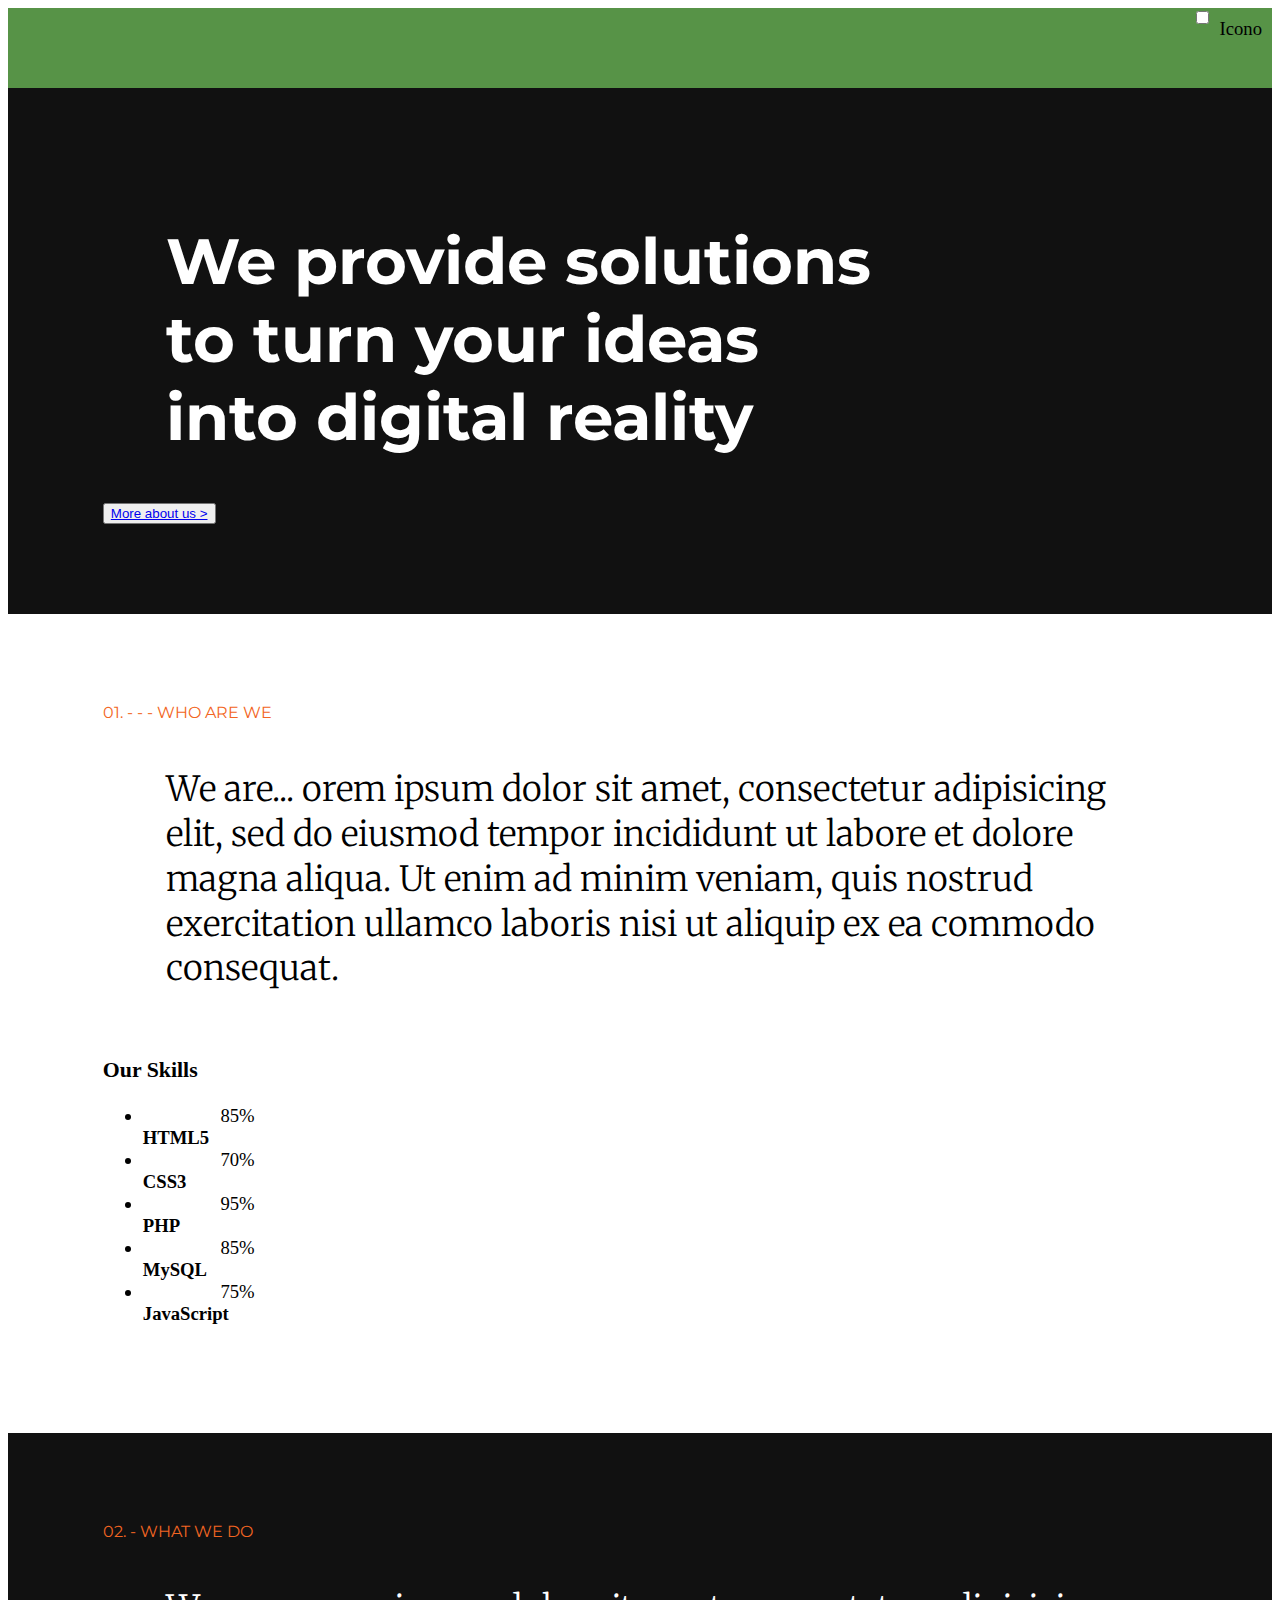
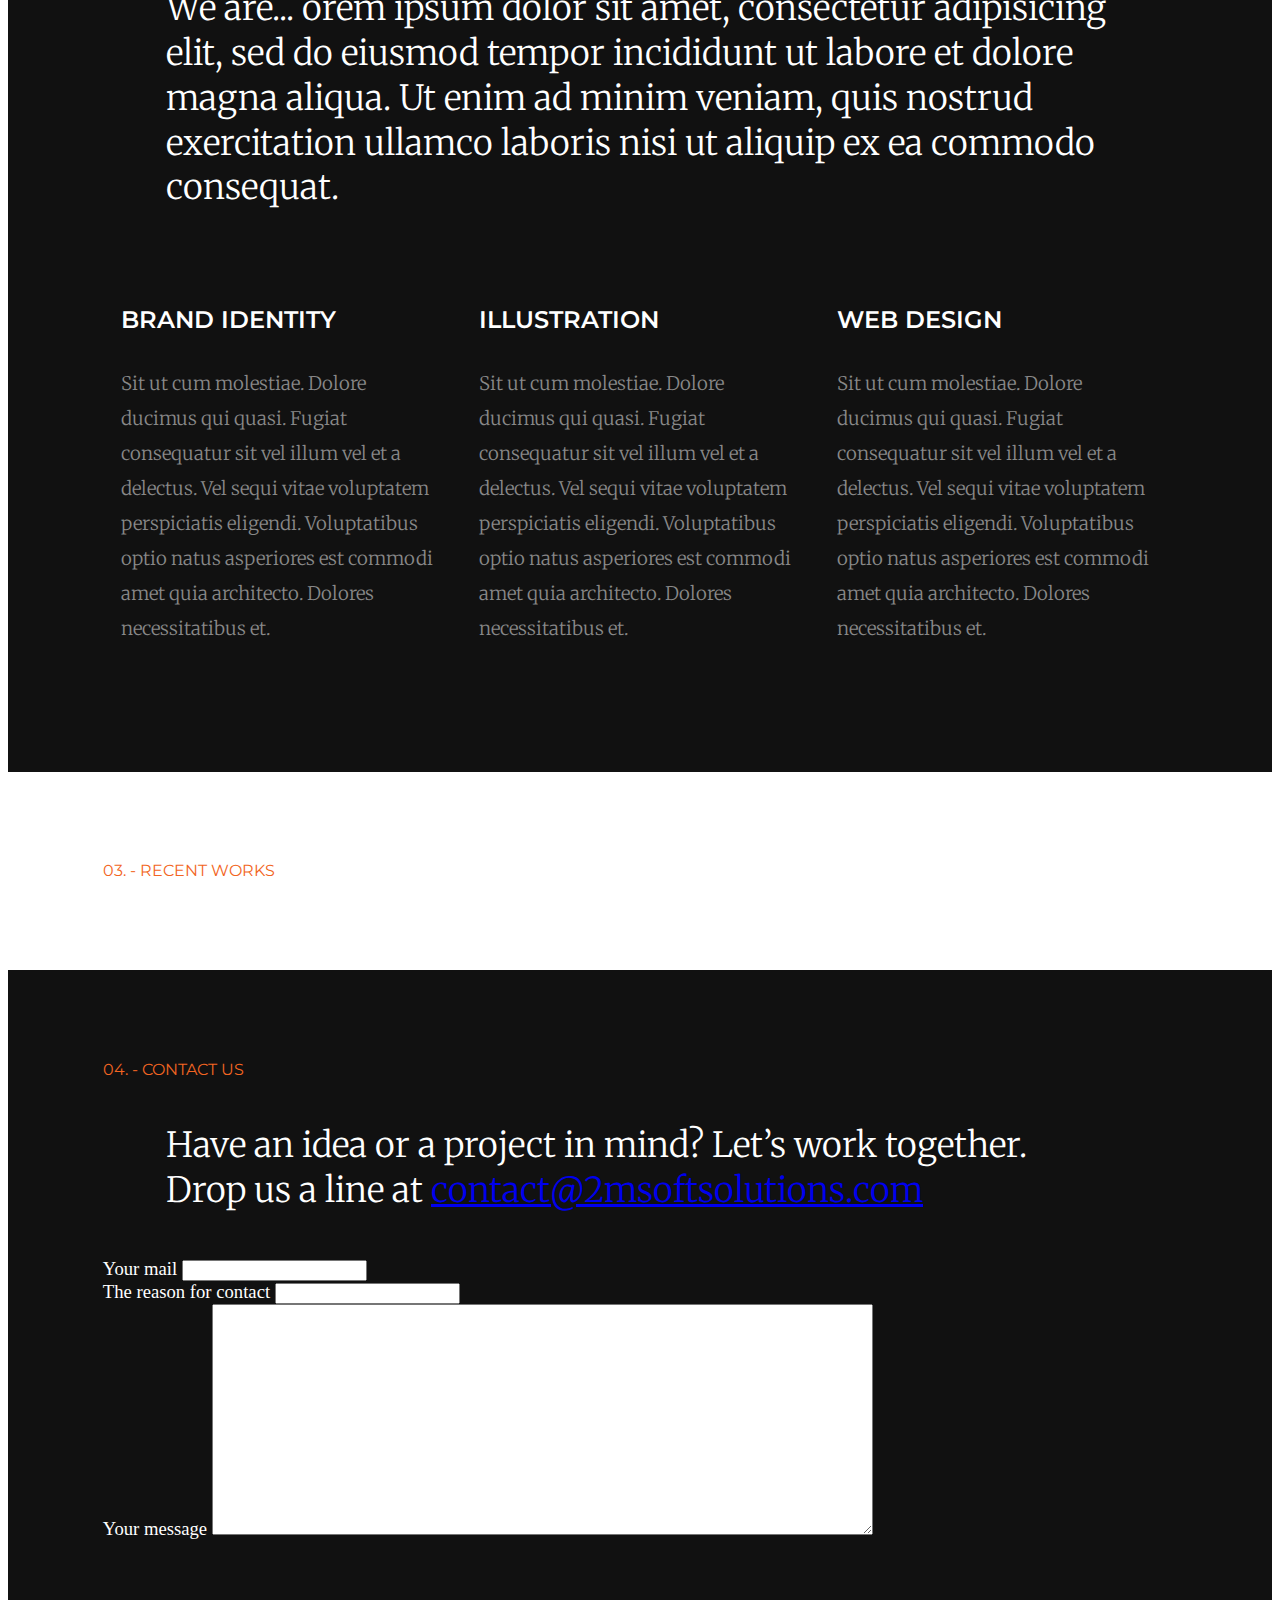
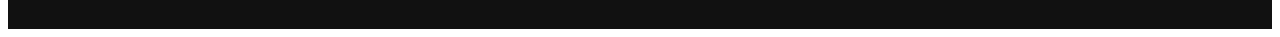
==== index.html @ 32f84776 "creacion del repositorio. adesion de archivos html y css" ====
<!DOCTYPE html>
<html lang="en" dir="ltr">
<head>
   <meta charset="utf-8">
   <link rel="stylesheet" href="css/master.css">
   <link href="https://fonts.googleapis.com/css?family=Montserrat:600&display=swap" rel="stylesheet">
   <link href="https://fonts.googleapis.com/css?family=Merriweather:300&display=swap" rel="stylesheet">
   <title>2M SOFT SOLUTIONS</title>
</head>
<body>
   <header>
      <label for="botonMenu">Icono</label>
      <input type="checkbox" id="botonMenu">
      <nav class="menu">
         <ul>
            <li> <a href="#">HOME</a> </li>
            <li> <a href="#">ABOUT</a> </li>
            <li> <a href="#">SERVICES</a> </li>
            <li> <a href="#">WORKS</a> </li>
            <li> <a href="#">CONTACT</a> </li>
         </ul>
      </nav>
   </header>
   <section class="home">
      <h1>
         We provide solutions <br>
         to turn your ideas<br>
         into digital reality
      </h1>
      <div class="button">
         <button type="button" name="button"><a href="#about">More about us ></a></button>
      </div>
   </section>


   <section class="about">
      <div class="tituloSeccion">
         01. - - - WHO ARE WE
      </div>
      <div class="textoPrincipal">
         We are... orem ipsum dolor sit amet, consectetur adipisicing elit, sed do eiusmod tempor incididunt ut labore et dolore magna aliqua. Ut enim ad minim veniam, quis nostrud exercitation ullamco laboris nisi ut aliquip ex ea commodo consequat.
      </div>
      <div class="">
         <h3>Our Skills</h3>
         <ul class="skill-bars">
            <li>
               <div class="progress percent85"><span>85%</span></div>
               <strong>HTML5</strong>
            </li>
            <li>
               <div class="progress percent70"><span>70%</span></div>
               <strong>CSS3</strong>
            </li>
            <li>
               <div class="progress percent95"><span>95%</span></div>
               <strong>PHP</strong>
            </li>
            <li>
               <div class="progress percent85"><span>85%</span></div>
               <strong>MySQL</strong>
            </li>
            <li>
               <div class="progress percent75"><span>75%</span></div>
               <strong>JavaScript</strong>
            </li>
         </ul>
      </div>
   </section>


   <section class="services">
      <div class="tituloSeccion">
         02. - WHAT WE DO
      </div>
      <div class="textoPrincipal">
         We are... orem ipsum dolor sit amet, consectetur adipisicing elit, sed do eiusmod tempor incididunt ut labore et dolore magna aliqua. Ut enim ad minim veniam, quis nostrud exercitation ullamco laboris nisi ut aliquip ex ea commodo consequat.
      </div>

      <div class="contenedorColumnas">
         <div class="columna">
            <h4 class="titulo">BRAND IDENTITY</h4>
            <p class="textoExplicativo">
               Sit ut cum molestiae. Dolore ducimus qui quasi. Fugiat consequatur sit vel illum vel et
               a delectus. Vel sequi vitae voluptatem perspiciatis eligendi. Voluptatibus optio natus
               asperiores est commodi amet quia architecto. Dolores necessitatibus et.
            </p>
         </div>
         <div class="columna">
            <h4 class="titulo">ILLUSTRATION</h4>
            <p class="textoExplicativo">
               Sit ut cum molestiae. Dolore ducimus qui quasi. Fugiat consequatur sit vel illum vel et
               a delectus. Vel sequi vitae voluptatem perspiciatis eligendi. Voluptatibus optio natus
               asperiores est commodi amet quia architecto. Dolores necessitatibus et.
            </p>
         </div>
         <div class="columna">
            <h4 class="titulo">WEB DESIGN</h4>
            <p class="textoExplicativo">
               Sit ut cum molestiae. Dolore ducimus qui quasi. Fugiat consequatur sit vel illum vel et
               a delectus. Vel sequi vitae voluptatem perspiciatis eligendi. Voluptatibus optio natus
               asperiores est commodi amet quia architecto. Dolores necessitatibus et.
            </p>
         </div>
      </div>
   </section>


   <section class="works">
      <div class="tituloSeccion">
         03. - RECENT WORKS
      </div>
   </section>


   <section class="contact">
      <div class="tituloSeccion">
         04. - CONTACT US
      </div>
      <div class="textoPrincipal">
         Have an idea or a project in mind? Let’s work together. Drop us a line at <a href="mailto:#0">contact@2msoftsolutions.com</a>
      </div>
      <form class="" action="index.html" method="post">
         <div class="">
            <label for="mail">Your mail</label>
            <input type="mail" name="mail" value="">
         </div>
         <div class="reason">
            <label for="">The reason for contact</label>
            <input type="text" name="reason" value="">
         </div>
         <div class="">
            <label for="message">Your message</label>
            <textarea name="message" rows="15" cols="80"></textarea>
         </div>
      </form>
   </section>


</body>
</html>
---- css/master.css ----
h1 {
   font-family: "Montserrat", sans-serif;
   font-size: 48pt;
   padding-top: 2.4rem;
   padding-bottom: 2.4rem;
   margin: auto;
   width: 75%;
}


.tituloSeccion {
   font-family: "Montserrat", sans-serif;
   font-size: 12pt;
   color: #F26522;
   text-rendering: optimizeLegibility;
}

.textoPrincipal {
   font-family: "Merriweather", serif;
   font-weight: 300;
   font-size: 26pt;
   line-height: 2.4rem;
   padding-top: 2.4rem;
   padding-bottom: 2.4rem;
   margin: auto;
   width: 75%;
}

.textoExplicativo {
   font-family: "Merriweather", serif;
   font-weight: 300;
   font-size: 14pt;
   line-height: 1.875;
   color: #888888;
}

.titulo {
   font-family: "Montserrat", sans-serif;
   font-weight: 600;
   font-size: 18pt;
}

html {
   font-size: 14pt;
}

section {
   margin-left: 0 auto;
   padding-top: 4.8rem;
   padding-bottom: 4.8rem;
}

.services {
   background-color: #111111;
   color: #FFFFFF;
}

.contact {
   background-color: #111111;
   color: #FFFFFF;
}

.home {
   background-color: #111111;
   color: #FFFFFF;
}

div {
   margin: auto;
   width: 85%;
}

.contenedorColumnas {
   overflow: hidden;
}

.columna {
   width: 30%;
   float: left;
   margin: 1.66%;
}

/* Barra navegacion */

header {
   width: 100%;
   background-color: #579347;
   overflow-x: hidden;
   text-align: right;
}

#botonMenu {
   position: absolute;
   float: right;
   text-align: right;
}

header label {
   display: block;
   float: right;
   width: 60px;
   height: 60px;
   padding: 10px;
}

header label:hover {
   cursor: pointer;
   background: rgba(255, 255, 255, 0.2);
}

.menu {
   text-align: right;
   position: absolute;
   background: #579347;
   display: none;
}

.menu ul {
   margin: 0;
   list-style: none;
   padding: 0;
   display: flex;
   justify-content: flex-end;
   flex-direction: column;
}

.menu li {
   border-top: 1px solid #333333;
}

.menu li a {
   display: block;
   padding: 15px 20px;
   color: #999999;
   text-decoration: none;
}

.menu li:hover {
   background: rgba(255, 255, 255, 0.1);
}

#botonMenu:checked ~ .menu {
   display: block;
   float: right;
}
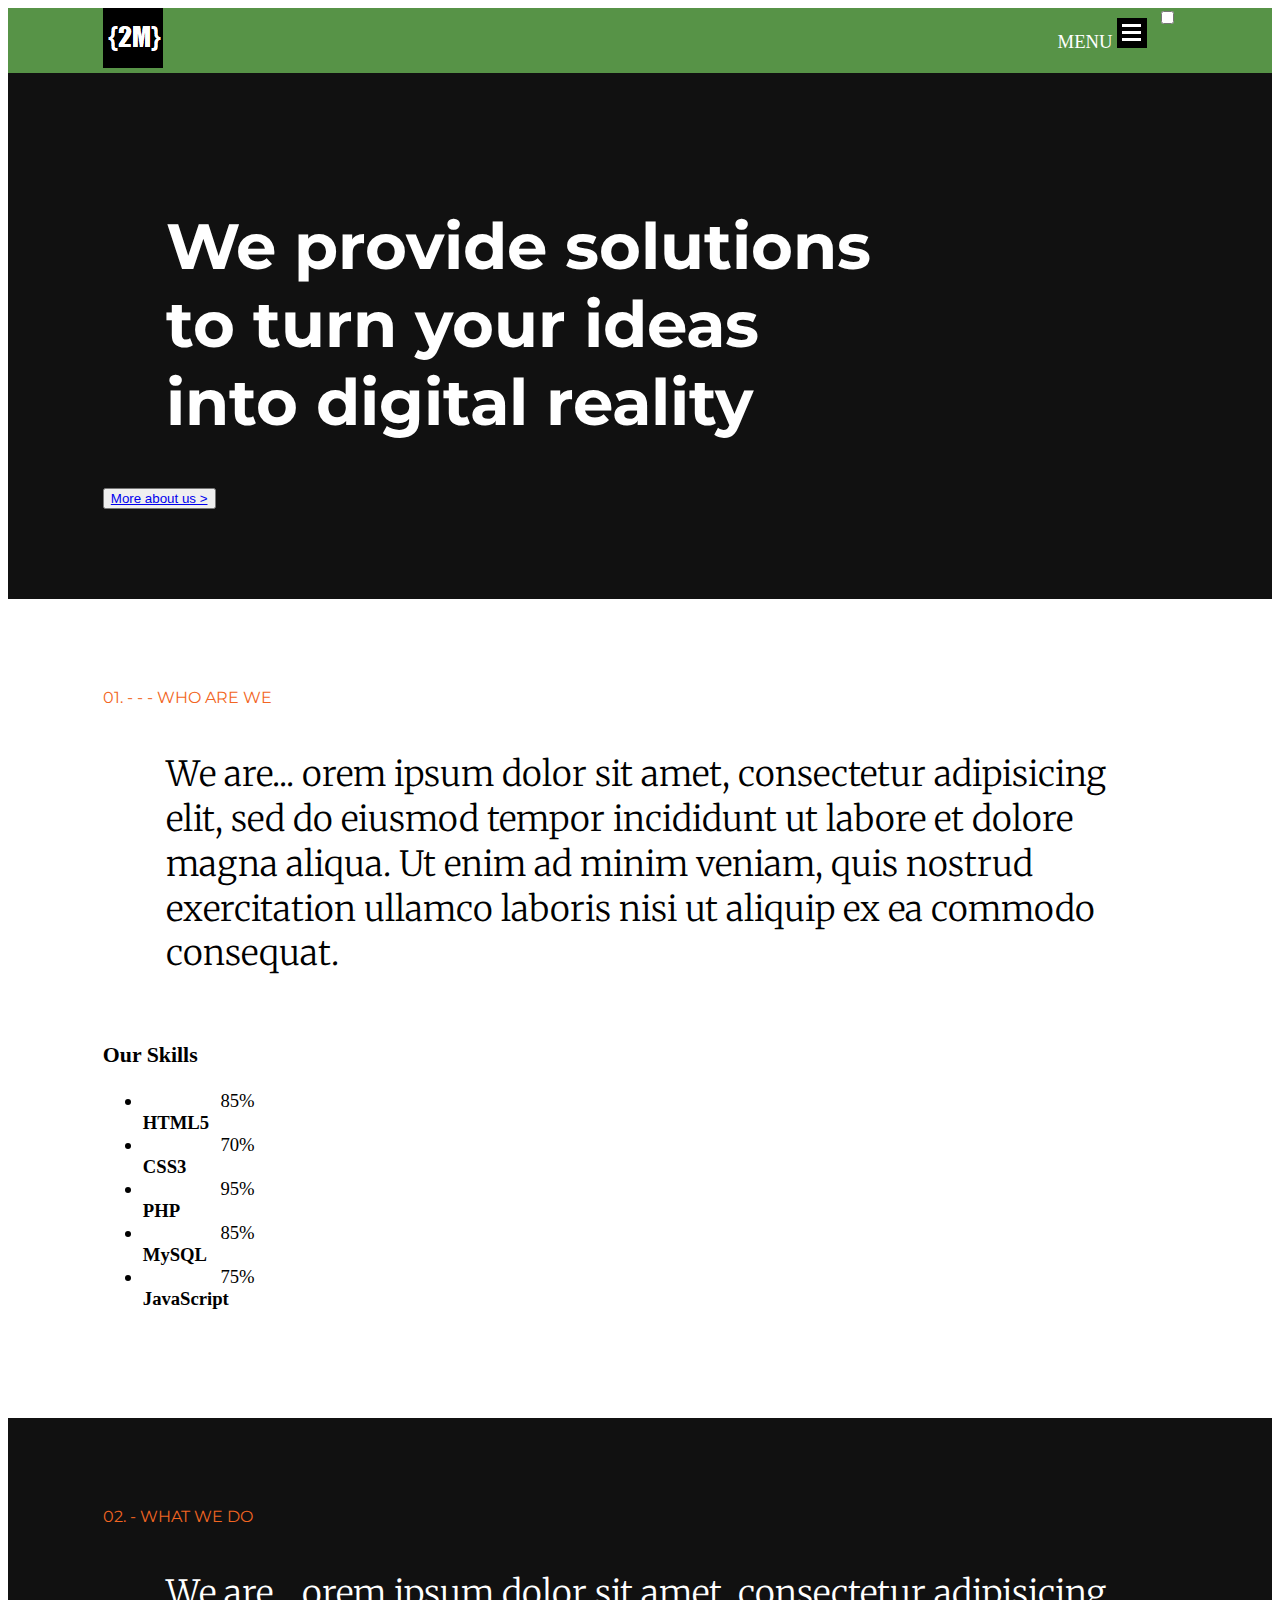
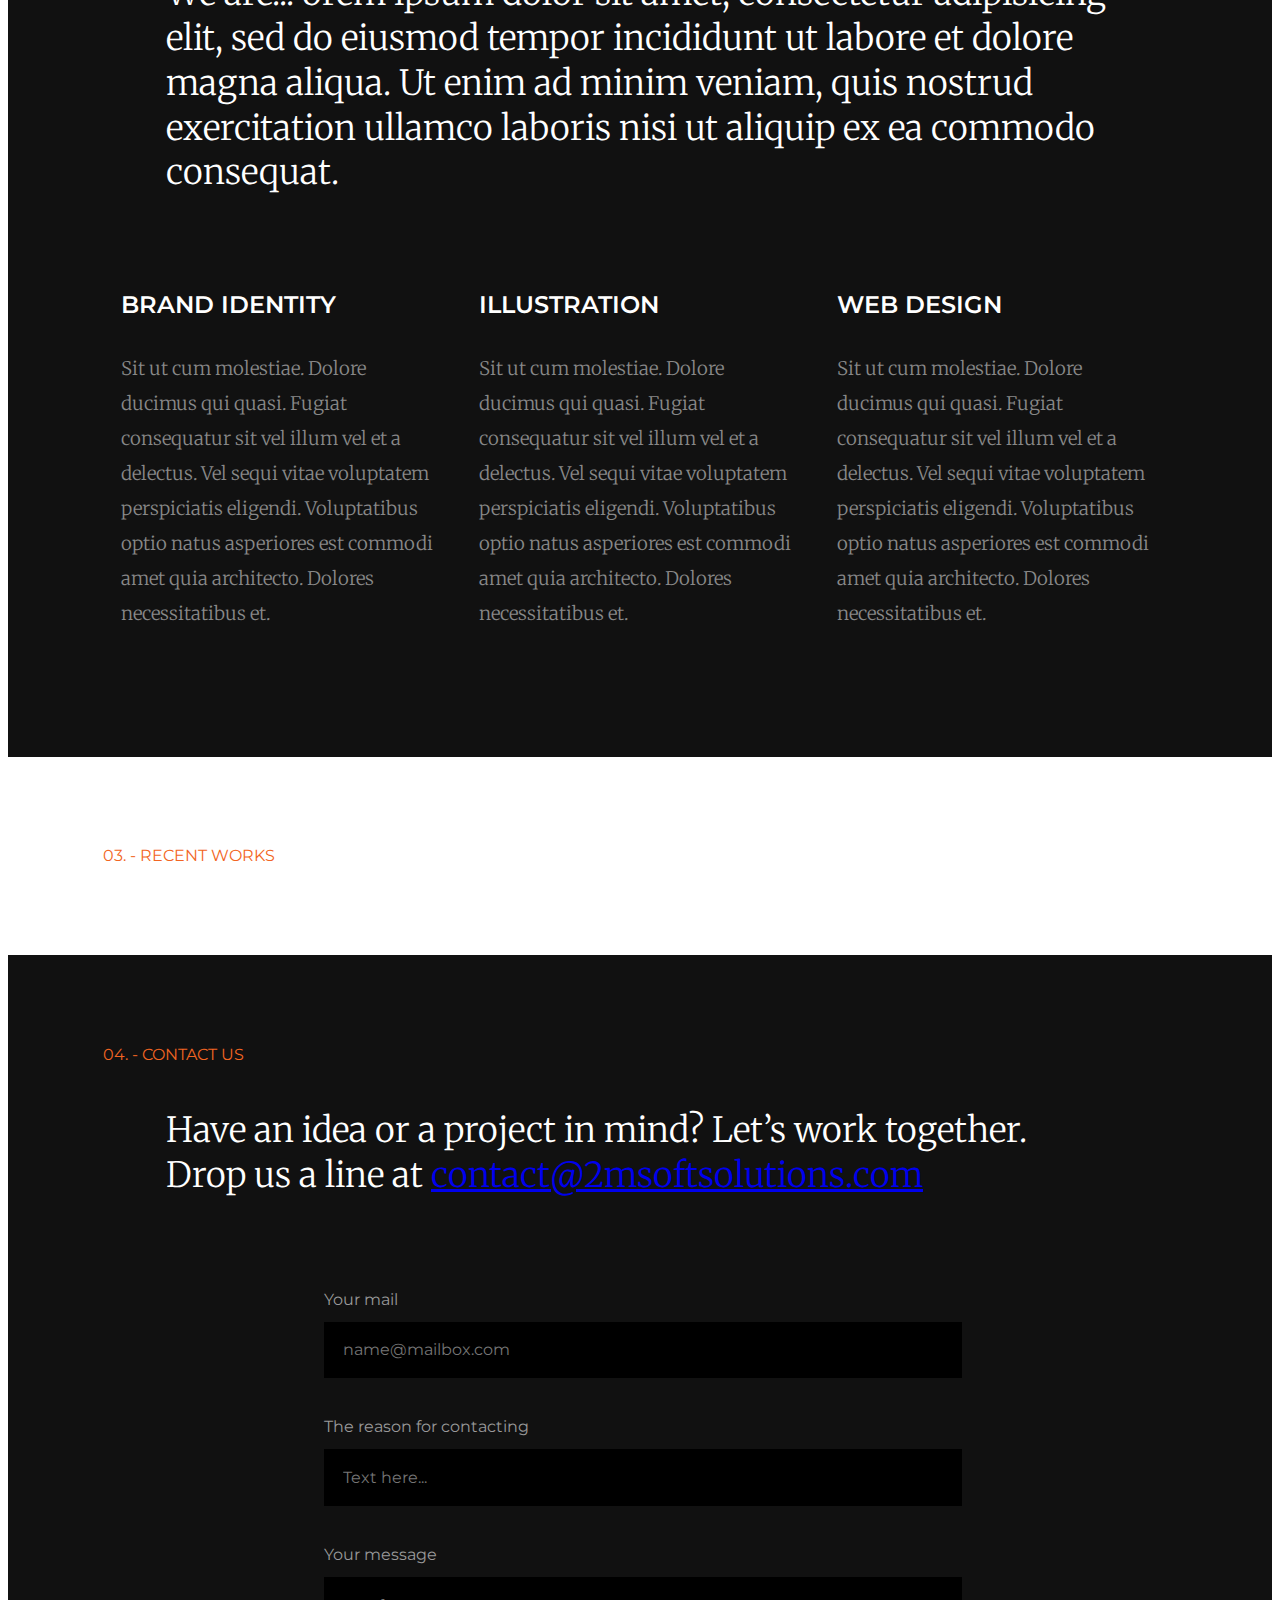
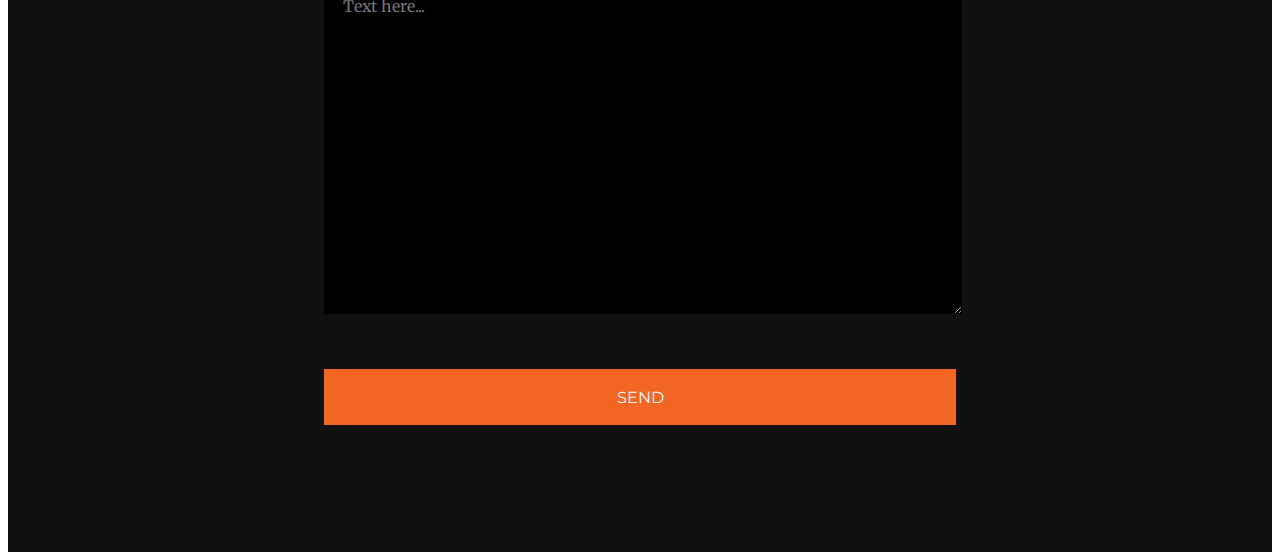
==== commit d958e0a6: "agrego formulario de contacto y modificaciones en barra de nav. agrego carpeta img" ====
--- a/index.html
+++ b/index.html
@@ -9,17 +9,25 @@
 </head>
 <body>
    <header>
-      <label for="botonMenu">Icono</label>
-      <input type="checkbox" id="botonMenu">
-      <nav class="menu">
-         <ul>
-            <li> <a href="#">HOME</a> </li>
-            <li> <a href="#">ABOUT</a> </li>
-            <li> <a href="#">SERVICES</a> </li>
-            <li> <a href="#">WORKS</a> </li>
-            <li> <a href="#">CONTACT</a> </li>
-         </ul>
-      </nav>
+      <div class="contenedor">
+         <div class="divLogo">
+            <img src="img/logoProvisorio.png" alt="">
+         </div>
+         <div class="divNav">
+            <input type="checkbox" id="botonMenu">
+            <label for="botonMenu">MENU <img src="img/iconoMenu.png" alt=""></label>
+
+            <nav class="menu">
+               <ul>
+                  <li> <a href="#">HOME</a> </li>
+                  <li> <a href="#">ABOUT</a> </li>
+                  <li> <a href="#">SERVICES</a> </li>
+                  <li> <a href="#">WORKS</a> </li>
+                  <li> <a href="#">CONTACT</a> </li>
+               </ul>
+            </nav>
+         </div>
+      </div>
    </header>
    <section class="home">
       <h1>
@@ -120,17 +128,23 @@
          Have an idea or a project in mind? Let’s work together. Drop us a line at <a href="mailto:#0">contact@2msoftsolutions.com</a>
       </div>
       <form class="" action="index.html" method="post">
-         <div class="">
+         <div class="campoFormulario">
             <label for="mail">Your mail</label>
-            <input type="mail" name="mail" value="">
+            <br>
+            <input type="mail" name="mail" value="" placeholder="name@mailbox.com">
          </div>
-         <div class="reason">
-            <label for="">The reason for contact</label>
-            <input type="text" name="reason" value="">
+         <div class="campoFormulario">
+            <label for="">The reason for contacting</label>
+            <br>
+            <input type="text" name="reason" value="" placeholder="Text here...">
          </div>
-         <div class="">
+         <div class="campoFormulario">
             <label for="message">Your message</label>
-            <textarea name="message" rows="15" cols="80"></textarea>
+            <br>
+            <textarea name="message" rows="15" cols="80" placeholder="Text here..."></textarea>
+         </div>
+         <div class="botonFormulario">
+            <input type="submit" name="" value="SEND">
          </div>
       </form>
    </section>
--- a/css/master.css
+++ b/css/master.css
@@ -80,27 +80,39 @@
    margin: 1.66%;
 }
 
-/* Barra navegacion */
+/* --- Barra navegacion --- */
 
 header {
    width: 100%;
    background-color: #579347;
-   overflow-x: hidden;
-   text-align: right;
+}
+
+.contenedor {
+   width: 85%;
+   overflow: hidden;
+}
+
+.divLogo {
+   width: 50%;
+   float: left;
+   overflow: hidden;
+}
+
+.divNav {
+   width: 50%;
+   float: left;
+   overflow: hidden;
 }
 
 #botonMenu {
-   position: absolute;
-   float: right;
-   text-align: right;
-}
-
-header label {
    display: block;
    float: right;
-   width: 60px;
-   height: 60px;
+}
+
+.divNav label {
+   float: right;
    padding: 10px;
+   color: #fff;
 }
 
 header label:hover {
@@ -110,18 +122,20 @@
 
 .menu {
    text-align: right;
+   float: right;
    position: absolute;
+   margin-top: 2rem;
    background: #579347;
    display: none;
 }
 
 .menu ul {
-   margin: 0;
+   margin-top: 0;
    list-style: none;
    padding: 0;
    display: flex;
    justify-content: flex-end;
-   flex-direction: column;
+   flex-direction: row;
 }
 
 .menu li {
@@ -143,3 +157,65 @@
    display: block;
    float: right;
 }
+
+
+/* --------- Contact section --------- */
+
+form {
+   margin-top: 2.4rem;
+}
+
+.campoFormulario {
+      margin-bottom: 2rem;
+      align-items: center;
+      width: 50%;
+}
+
+.campoFormulario label {
+   font-family: "Montserrat", sans-serif;
+   font-size: 0.85rem;
+   color: #999;
+}
+
+.campoFormulario input{
+      margin-top: 0.65rem;
+      width: 95%;
+      padding: 1rem;
+      background: #000;
+      border-style: none;
+      font-family: "Montserrat", sans-serif;
+      font-size: 0.85rem;
+      color: #999;
+}
+
+.campoFormulario textarea{
+   margin-top: 0.65rem;
+   width: 95%;
+   padding: 1rem;
+   background: #000;
+   border-style: none;
+   font-family: "Merriweather", sans-serif;
+   font-size: 0.85rem;
+   color: #999;
+}
+
+.botonFormulario input{
+   margin-top: 0.65rem;
+   width: 100%;
+   padding: 1rem;
+   background: #F26522;
+   border-style: none;
+   font-family: "Montserrat", sans-serif;
+   font-size: 0.85rem;
+   color: #fff;
+}
+
+.botonFormulario {
+   margin-bottom: 2rem;
+   align-items: center;
+   width: 50%;
+}
+
+.botonFormulario input:hover {
+   cursor: pointer;
+}
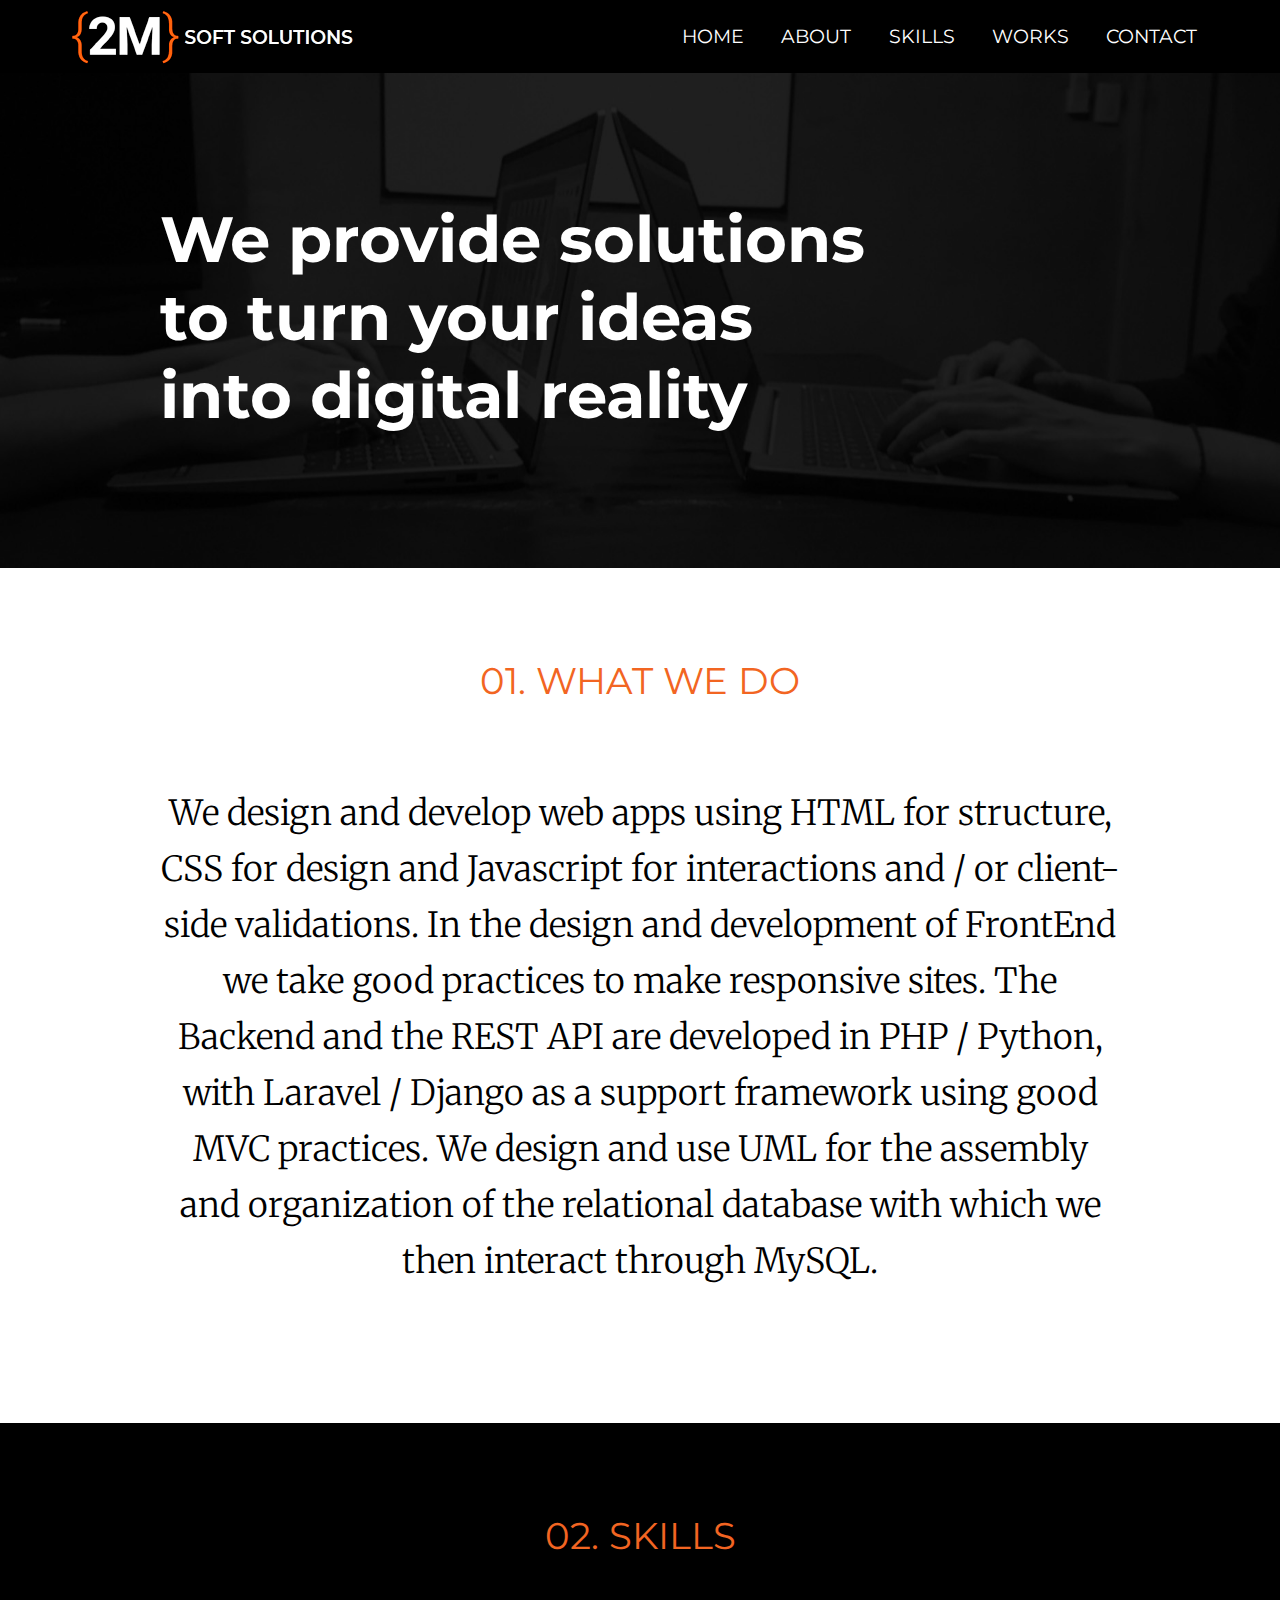
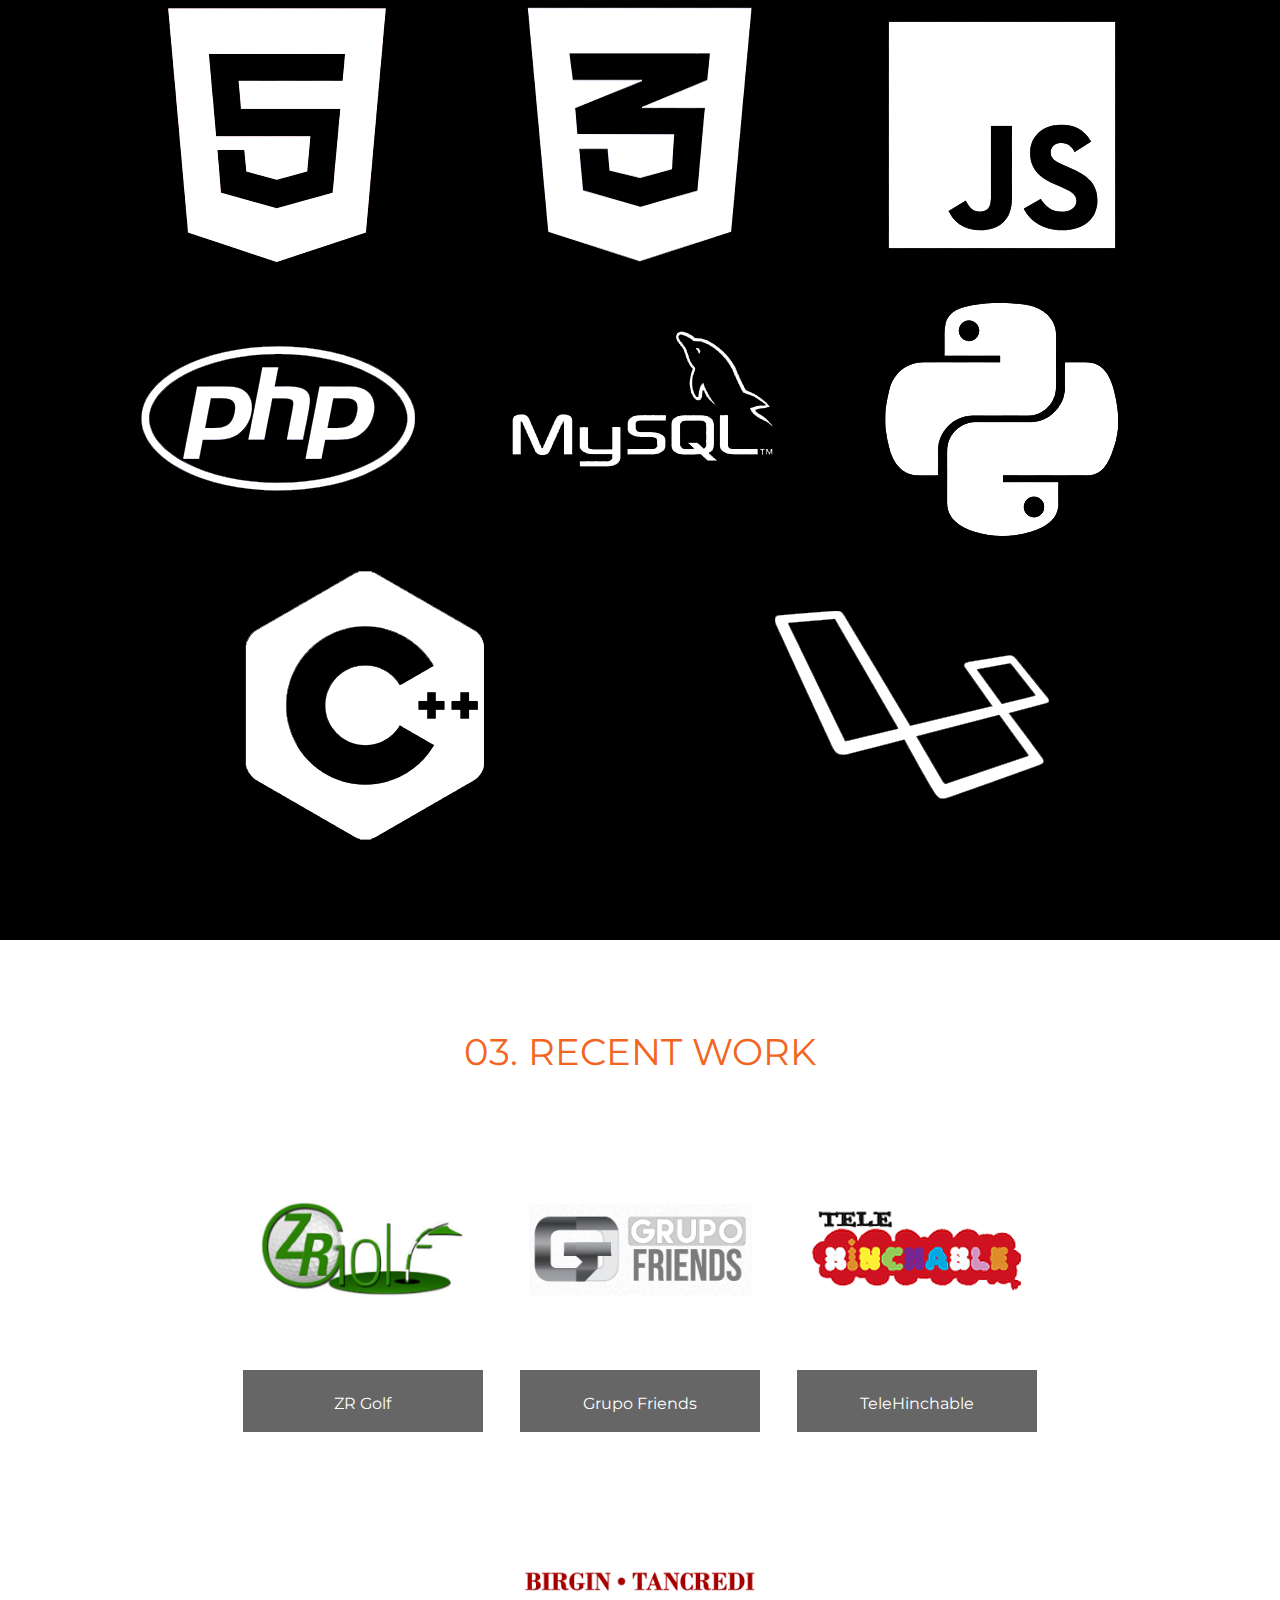
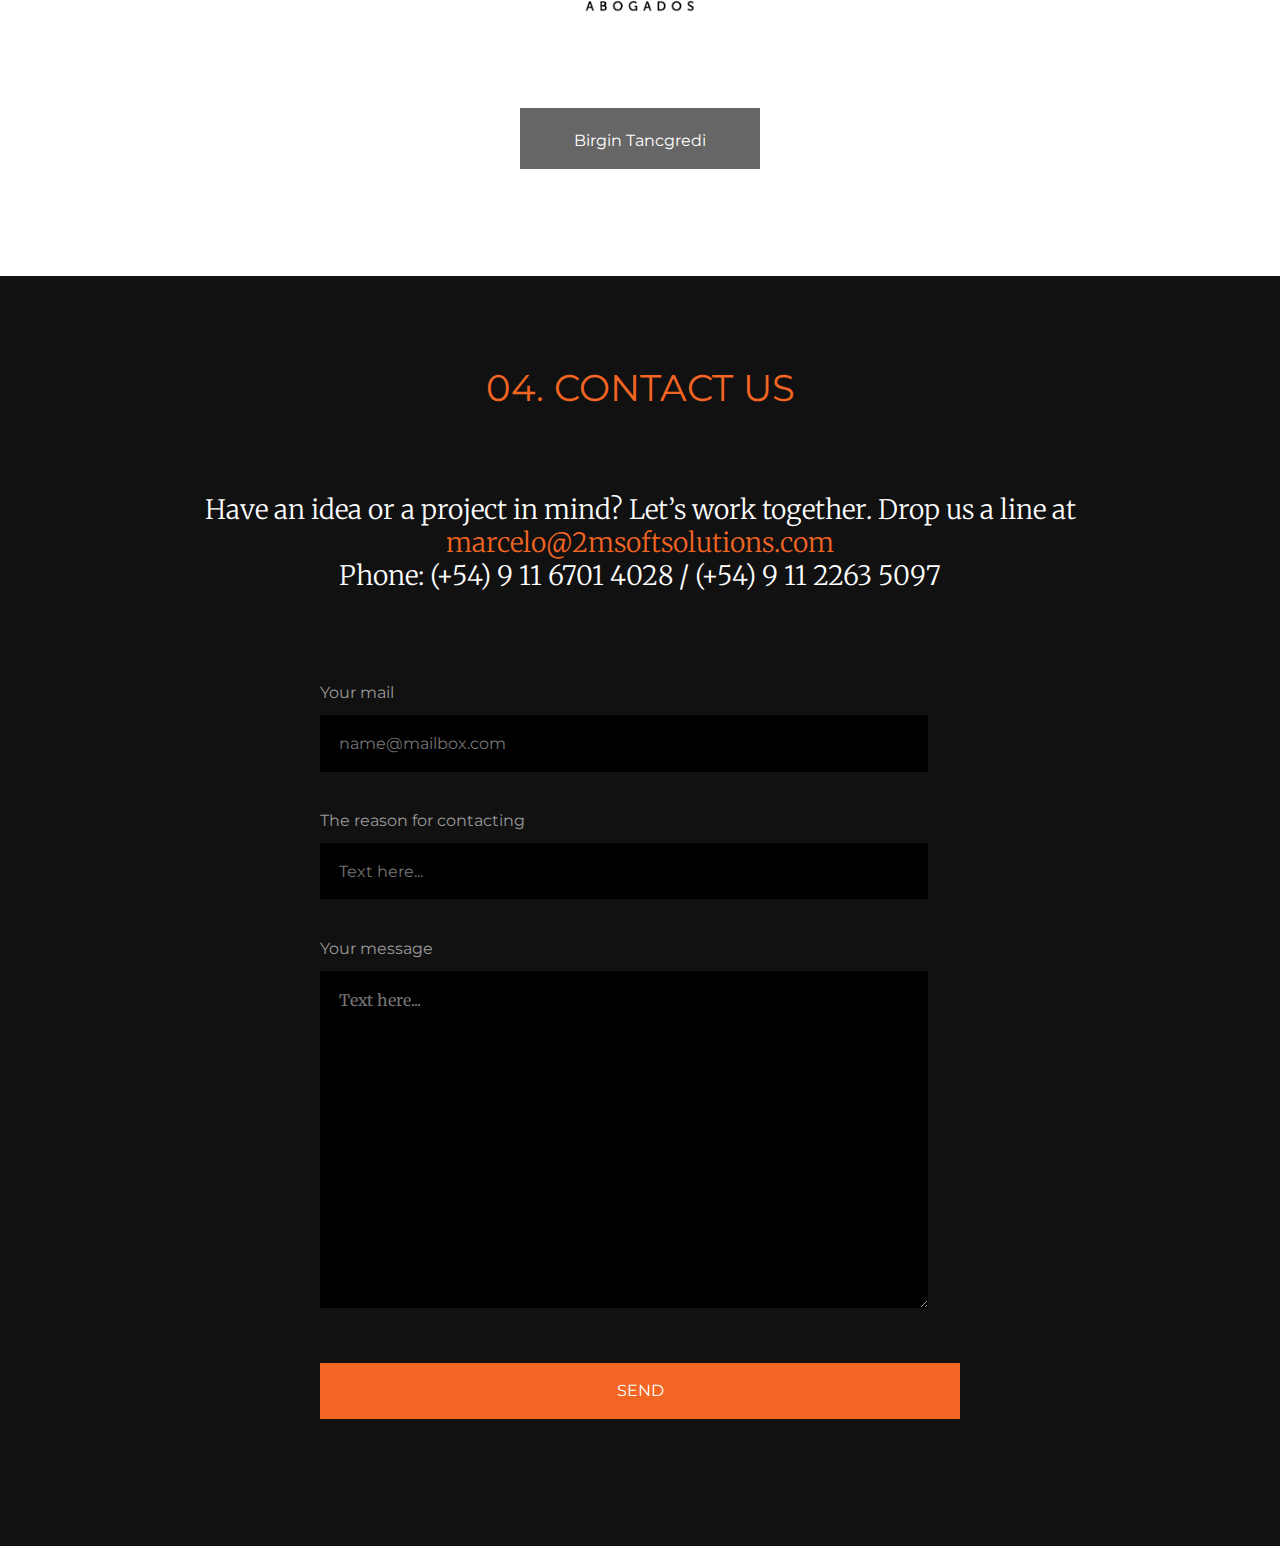
==== commit 85dd555a: "ajustes en barra de navegación, ajustes en imagenes de fondo, adhesión de skills y trabajos reciente" ====
--- a/index.html
+++ b/index.html
@@ -2,132 +2,146 @@
 <html lang="en" dir="ltr">
 <head>
    <meta charset="utf-8">
+   <meta name="viewport" content="width=device-width, user-scalable=no, initial-scale=1.0, maximum-scale=1.0, minimum-scale=1.0">
    <link rel="stylesheet" href="css/master.css">
+   <link rel="stylesheet" href="css/font-awesome.min.css">
    <link href="https://fonts.googleapis.com/css?family=Montserrat:600&display=swap" rel="stylesheet">
    <link href="https://fonts.googleapis.com/css?family=Merriweather:300&display=swap" rel="stylesheet">
    <title>2M SOFT SOLUTIONS</title>
 </head>
 <body>
    <header>
-      <div class="contenedor">
-         <div class="divLogo">
-            <img src="img/logoProvisorio.png" alt="">
+      <nav>
+         <input type="checkbox" class="botonMenu" id="botonMenu">
+         <div class="logo">
+            <a href="#"><img src="img/logo_2m_chico_slogan.png" alt=""></a>
+            <label for="botonMenu"><i class="icono fa fa-bars" aria-hidden="true"></i></label>
          </div>
-         <div class="divNav">
-            <input type="checkbox" id="botonMenu">
-            <label for="botonMenu">MENU <img src="img/iconoMenu.png" alt=""></label>
-
-            <nav class="menu">
-               <ul>
-                  <li> <a href="#">HOME</a> </li>
-                  <li> <a href="#">ABOUT</a> </li>
-                  <li> <a href="#">SERVICES</a> </li>
-                  <li> <a href="#">WORKS</a> </li>
-                  <li> <a href="#">CONTACT</a> </li>
-               </ul>
-            </nav>
+         <div class="enlaces" id="enlaces">
+            <a href="#ho">HOME</a>
+            <a href="#ab">ABOUT</a>
+            <a href="#sk">SKILLS</a>
+            <a href="#wo">WORKS</a>
+            <a href="#co">CONTACT</a>
          </div>
-      </div>
+      </nav>
    </header>
-   <section class="home">
+   <section class="home" id='ho'>
       <h1>
          We provide solutions <br>
          to turn your ideas<br>
          into digital reality
       </h1>
-      <div class="button">
-         <button type="button" name="button"><a href="#about">More about us ></a></button>
+
+   </section>
+
+
+   <section class="about" id='ab'>
+      <div class="tituloSeccion">
+         01. WHAT WE DO
+      </div>
+      <div class="textoPrincipal">
+         <p>We design and develop web apps using HTML for structure, CSS for design and Javascript for interactions and / or client-side validations. In the design and development of FrontEnd we take good practices to make responsive sites. The Backend and the REST API are developed in PHP / Python, with Laravel / Django as a support framework using good MVC practices. We design and use UML for the assembly and organization of the relational database with which we then interact through MySQL.
+</p>
+      </div>
+
+
+   </section>
+
+
+   <section class="skills" id='sk'>
+      <div class="tituloSeccion">
+         02. SKILLS
+      </div>
+      <div class="">
+      <ul class="skill-bars">
+         <li>
+            <img src="img/logo_html5.png" alt="">
+
+         </li>
+         <li>
+            <img src="img/logo_css3.png" alt="">
+
+         </li>
+         <li>
+            <img src="img/logo_js.png" alt="">
+
+         </li>
+         <li>
+            <img src="img/logo_php.png" alt="">
+
+         </li>
+         <li>
+            <img src="img/logo_mysql.png" alt="">
+
+         </li>
+         <li>
+            <img src="img/logo_python.png" alt="">
+
+         </li>
+         <li>
+            <img src="img/logo_c++.png" alt="">
+
+         </li>
+         <li>
+            <img src="img/logo_laravel.png" alt="">
+
+         </li>
+      </ul>
+   </div>
+
+   </section>
+
+
+   <section class="works" id='wo'>
+      <div class="tituloSeccion">
+         03. RECENT WORK
+      </div>
+      <div class="divPortfolio">
+         <div class="divTrabajoReciente">
+            <a href="#" class="linkWebImg"><img src="img/logo_zrgolf.png" alt=""></a>
+
+            <div class="nombreWeb">
+               <a href="#" class="">ZR Golf</a>
+            </div>
+         </div>
+         <div class="divTrabajoReciente">
+            <a href="#" class="linkWebImg"><img src="img/logo_friends.png" alt=""></a>
+            <div class="nombreWeb">
+               <a href="#" class="">Grupo Friends</a>
+            </div>
+         </div>
+         <div class="divTrabajoReciente">
+            <a href="#" class="linkWebImg"><img src="img/logo_telehinchable.png" alt=""></a>
+            <div class="nombreWeb">
+               <a href="#" class="">TeleHinchable</a>
+            </div>
+         </div>
+         <div class="divTrabajoReciente">
+            <a href="#" class="linkWebImg"><img src="img/logo_birgin_tancredi.png" alt=""></a>
+            <div class="nombreWeb">
+               <a href="#" class="">Birgin Tancgredi</a>
+            </div>
+         </div>
+         <!--- <div class="divTrabajoReciente">
+            <a href="#" class="linkWebImg"><img src="img/sin_imagen.png" alt=""></a>
+            <div class="nombreWeb">
+               <a href="#" class="">Nombre de web</a>
+            </div>
+         </div>-->
       </div>
    </section>
 
 
-   <section class="about">
+   <section class="contact" id='co'>
       <div class="tituloSeccion">
-         01. - - - WHO ARE WE
+         04. CONTACT US
       </div>
-      <div class="textoPrincipal">
-         We are... orem ipsum dolor sit amet, consectetur adipisicing elit, sed do eiusmod tempor incididunt ut labore et dolore magna aliqua. Ut enim ad minim veniam, quis nostrud exercitation ullamco laboris nisi ut aliquip ex ea commodo consequat.
+      <div class="textocontacto">
+         <p>Have an idea or a project in mind? Let’s work together. Drop us a line at <a href="mailto:#0">marcelo@2msoftsolutions.com</a></p>
+         <p>Phone: (+54) 9 11 6701 4028 / (+54) 9 11 2263 5097</p>
       </div>
-      <div class="">
-         <h3>Our Skills</h3>
-         <ul class="skill-bars">
-            <li>
-               <div class="progress percent85"><span>85%</span></div>
-               <strong>HTML5</strong>
-            </li>
-            <li>
-               <div class="progress percent70"><span>70%</span></div>
-               <strong>CSS3</strong>
-            </li>
-            <li>
-               <div class="progress percent95"><span>95%</span></div>
-               <strong>PHP</strong>
-            </li>
-            <li>
-               <div class="progress percent85"><span>85%</span></div>
-               <strong>MySQL</strong>
-            </li>
-            <li>
-               <div class="progress percent75"><span>75%</span></div>
-               <strong>JavaScript</strong>
-            </li>
-         </ul>
-      </div>
-   </section>
-
-
-   <section class="services">
-      <div class="tituloSeccion">
-         02. - WHAT WE DO
-      </div>
-      <div class="textoPrincipal">
-         We are... orem ipsum dolor sit amet, consectetur adipisicing elit, sed do eiusmod tempor incididunt ut labore et dolore magna aliqua. Ut enim ad minim veniam, quis nostrud exercitation ullamco laboris nisi ut aliquip ex ea commodo consequat.
-      </div>
-
-      <div class="contenedorColumnas">
-         <div class="columna">
-            <h4 class="titulo">BRAND IDENTITY</h4>
-            <p class="textoExplicativo">
-               Sit ut cum molestiae. Dolore ducimus qui quasi. Fugiat consequatur sit vel illum vel et
-               a delectus. Vel sequi vitae voluptatem perspiciatis eligendi. Voluptatibus optio natus
-               asperiores est commodi amet quia architecto. Dolores necessitatibus et.
-            </p>
-         </div>
-         <div class="columna">
-            <h4 class="titulo">ILLUSTRATION</h4>
-            <p class="textoExplicativo">
-               Sit ut cum molestiae. Dolore ducimus qui quasi. Fugiat consequatur sit vel illum vel et
-               a delectus. Vel sequi vitae voluptatem perspiciatis eligendi. Voluptatibus optio natus
-               asperiores est commodi amet quia architecto. Dolores necessitatibus et.
-            </p>
-         </div>
-         <div class="columna">
-            <h4 class="titulo">WEB DESIGN</h4>
-            <p class="textoExplicativo">
-               Sit ut cum molestiae. Dolore ducimus qui quasi. Fugiat consequatur sit vel illum vel et
-               a delectus. Vel sequi vitae voluptatem perspiciatis eligendi. Voluptatibus optio natus
-               asperiores est commodi amet quia architecto. Dolores necessitatibus et.
-            </p>
-         </div>
-      </div>
-   </section>
-
-
-   <section class="works">
-      <div class="tituloSeccion">
-         03. - RECENT WORKS
-      </div>
-   </section>
-
-
-   <section class="contact">
-      <div class="tituloSeccion">
-         04. - CONTACT US
-      </div>
-      <div class="textoPrincipal">
-         Have an idea or a project in mind? Let’s work together. Drop us a line at <a href="mailto:#0">contact@2msoftsolutions.com</a>
-      </div>
-      <form class="" action="index.html" method="post">
+      <form class="" action="mail.php" method="post">
          <div class="campoFormulario">
             <label for="mail">Your mail</label>
             <br>
--- a/css/master.css
+++ b/css/master.css
@@ -1,3 +1,13 @@
+* {
+   margin: 0;
+   padding: 0;
+   box-sizing: border-box;
+}
+
+body {
+   margin-top: 3.5rem;
+}
+
 h1 {
    font-family: "Montserrat", sans-serif;
    font-size: 48pt;
@@ -7,23 +17,26 @@
    width: 75%;
 }
 
-
 .tituloSeccion {
    font-family: "Montserrat", sans-serif;
-   font-size: 12pt;
+   font-size: 2rem;
    color: #F26522;
    text-rendering: optimizeLegibility;
-}
+   text-align: center;
+   margin-bottom: 2rem;
+}
+
 
 .textoPrincipal {
    font-family: "Merriweather", serif;
    font-weight: 300;
    font-size: 26pt;
-   line-height: 2.4rem;
    padding-top: 2.4rem;
    padding-bottom: 2.4rem;
    margin: auto;
    width: 75%;
+   text-align: center;
+   line-height: 3rem;
 }
 
 .textoExplicativo {
@@ -83,86 +96,212 @@
 /* --- Barra navegacion --- */
 
 header {
+   font-family: 'Montserrat', sans-serif;
+   background: #000;
+   position: fixed;
    width: 100%;
-   background-color: #579347;
-}
-
-.contenedor {
+   top: 0;
+   display: flex;
+   justify-content: center;
+}
+
+nav {
+   width: 90%;
+   margin: auto;
+   display: flex;
+   flex-direction: row;
+   justify-content: space-between;
+}
+
+
+nav .logo {
+   display: inline-block;
+}
+
+nav .logo img {
+   vertical-align: top;
+   padding-top: 0.2rem;
+   padding-bottom: 0.2rem;
+}
+
+.logoSlogan {
+   color: #fff;
+   text-decoration: none;
+   display: inline-block;
+   padding-top: 1rem;
+   padding-bottom: 1rem;
+   text-align: center;
+   font-size: 1rem;
+}
+
+header nav .logo label {
+   display: none;
+}
+
+header nav .logo label i{
+   color: #fff;
+   text-decoration: none;
+   font-size: 1rem;
+}
+
+.enlaces {
+   display: flex;
+   justify-content: flex-end;
+}
+
+nav .enlaces a {
+   color: #fff;
+   text-decoration: none;
+   display: inline-block;
+   padding: 1rem;
+   text-align: center;
+   font-size: 1rem;
+}
+
+nav .enlaces a:hover {
+   background: #666;
+}
+
+.botonMenu {
+   display: none;
+}
+
+/* Efectos del menu */
+
+.headroom {
+   transition: transform .3s ease;
+}
+
+.headroom--pinned {
+   transform: translateY(0%);
+}
+
+.headroom--unpinned {
+   transform: translateY(-100%);
+}
+
+
+/* Mediaqueries */
+
+@media screen and (max-width: 900px) {
+   header nav {
+      flex-direction: column;
+   }
+
+   header nav .logo {
+      display: flex;
+      flex-direction: row;
+      justify-content: space-between;
+      width: 100%;
+      padding: 1rem;
+   }
+
+   header nav .logo label {
+      display: inline-block;
+   }
+
+   .enlaces {
+      position: absolute;
+      width: 100%;
+      display: flex;
+      flex-direction: column;
+      flex-wrap: wrap;
+      justify-content: space-around;
+      background: #000;
+      margin-top: 5rem;
+      margin-left: -200%;
+   }
+
+   #botonMenu:checked ~ .enlaces {
+      margin-left: 0;
+   }
+}
+
+/* --------- Home section ----------*/
+
+.home {
+   background-image: url("../img/fondo_home.jpg");
+   background-size: cover;
+   background-repeat: no-repeat;
+   background-position: center;
+}
+
+/* --------- About section ----------*/
+
+
+/* --------- Skills section --------- */
+
+.skills {
+   background: #000;
+}
+
+.skill-bars {
+   display: flex;
+   flex-wrap: wrap;
+   justify-content: space-around;
+   list-style: none;
+}
+
+/* --------- Works section --------- */
+
+.divPortfolio {
    width: 85%;
+   background: #fff;
+   display: flex;
+   flex-direction: row;
+   flex-wrap: wrap;
+   justify-content: center;
    overflow: hidden;
 }
 
-.divLogo {
-   width: 50%;
-   float: left;
-   overflow: hidden;
-}
-
-.divNav {
-   width: 50%;
-   float: left;
-   overflow: hidden;
-}
-
-#botonMenu {
-   display: block;
-   float: right;
-}
-
-.divNav label {
-   float: right;
-   padding: 10px;
-   color: #fff;
-}
-
-header label:hover {
+.divTrabajoReciente {
+   width: 240px;
+   height: 300px;
+   background: #666;
+   margin: 1rem;
+}
+
+.divTrabajoReciente img{
+   width: 240px;
+   height: 240px;
+}
+
+.nombreWeb{
+   margin: auto;
+   width: 100%;
+   padding: 1rem;
+   background: #666;
+   text-align: center;
+   font-family: "Montserrat", sans-serif;
+   font-size: 0.85rem;
+   color: #fff;
    cursor: pointer;
-   background: rgba(255, 255, 255, 0.2);
-}
-
-.menu {
-   text-align: right;
-   float: right;
-   position: absolute;
-   margin-top: 2rem;
-   background: #579347;
-   display: none;
-}
-
-.menu ul {
-   margin-top: 0;
-   list-style: none;
-   padding: 0;
-   display: flex;
-   justify-content: flex-end;
-   flex-direction: row;
-}
-
-.menu li {
-   border-top: 1px solid #333333;
-}
-
-.menu li a {
-   display: block;
-   padding: 15px 20px;
-   color: #999999;
-   text-decoration: none;
-}
-
-.menu li:hover {
-   background: rgba(255, 255, 255, 0.1);
-}
-
-#botonMenu:checked ~ .menu {
-   display: block;
-   float: right;
-}
-
+}
+
+.nombreWeb a {
+   font-family: "Montserrat", sans-serif;
+   text-decoration: none;
+   color: #fff;
+}
 
 /* --------- Contact section --------- */
 
 form {
    margin-top: 2.4rem;
+}
+.textocontacto{
+   font-family: "Merriweather", serif;
+   font-weight: 100;
+   font-size: 20pt;
+   padding-top: 2.4rem;
+   padding-bottom: 2.4rem;
+   margin: auto;
+   width: 75%;
+   text-align: center;
+}
+.textocontacto a{
+   text-decoration: none;
+   color: #F26522;
 }
 
 .campoFormulario {
@@ -177,7 +316,7 @@
    color: #999;
 }
 
-.campoFormulario input{
+.campoFormulario input {
       margin-top: 0.65rem;
       width: 95%;
       padding: 1rem;
